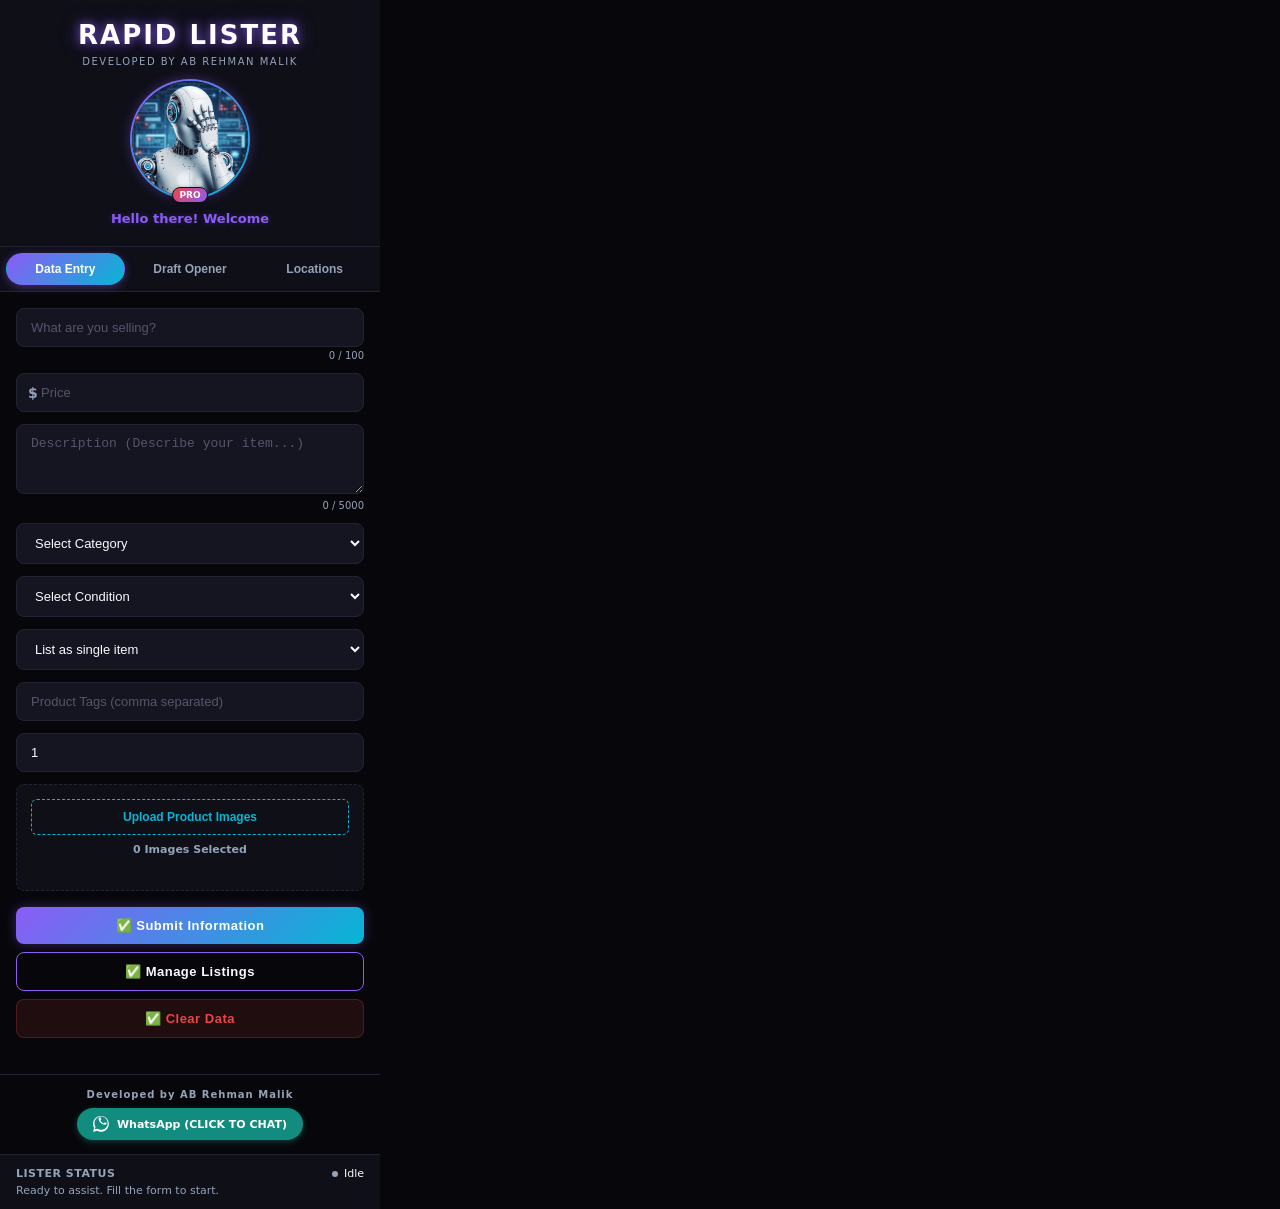
==== popup.html @ 5d10dc33 "Add files via upload" ====
<!DOCTYPE html>
<html>
<head>
  <meta charset="utf-8">
  <title>Lister Pro - FB Marketplace Auto Lister</title>
  <link rel="stylesheet" href="styles.css">
</head>
<body>
  <!-- Brand Header Card -->
  <div class="brand-card">
    <div class="brand-title">RAPID LISTER</div>
    <div class="brand-subtitle">Developed by AB Rehman Malik</div>
    
    <!-- Neon Avatar Badge -->
    <div class="avatar-ring">
      <div class="avatar-inner">
        <img src="avatar.png.webp" alt="Avatar" style="width: 100%; height: 100%; border-radius: 50%; object-fit: cover;">
        <span class="pro-tag">PRO</span>
      </div>
    </div>

    <div class="welcome-msg">Hello there! Welcome</div>
  </div>

  <!-- Tab Navigation -->
  <nav class="tabs-header">
    <button class="tab-btn active" data-tab="tab-enter-data">Data Entry</button>
    <button class="tab-btn" data-tab="tab-open-draft">Draft Opener</button>
    <button class="tab-btn" data-tab="tab-set-location">Locations</button>
  </nav>

  <!-- Tab 1: Enter Listing Data -->
  <div id="tab-enter-data" class="tab-content active">
    <div class="form-group">
      <input type="text" id="title" placeholder="What are you selling?" maxlength="100">
      <span class="char-counter" id="title-counter">0 / 100</span>
    </div>

    <div class="form-group">
      <div class="input-wrapper">
        <span class="prefix">$</span>
        <input type="number" id="price" placeholder="Price" min="0">
      </div>
    </div>

    <div class="form-group">
      <textarea id="description" placeholder="Description (Describe your item...)" maxlength="5000"></textarea>
      <span class="char-counter" id="description-counter">0 / 5000</span>
    </div>

    <div class="form-group">
      <select id="category">
        <option value="" disabled selected>Select Category</option>
        <option value="Vehicles">Vehicles</option>
        <option value="Electronics">Electronics</option>
        <option value="Clothing">Clothing</option>
        <option value="Garden & Outdoor">Garden & Outdoor</option>
        <option value="Toys & Games">Toys & Games</option>
        <option value="Home Goods">Home Goods</option>
        <option value="Musical Instruments">Musical Instruments</option>
        <option value="Office Supplies">Office Supplies</option>
        <option value="Pet Supplies">Pet Supplies</option>
        <option value="Sporting Goods">Sporting Goods</option>
        <option value="Tools">Tools</option>
        <option value="Books/Movies/Music">Books/Movies/Music</option>
        <option value="Furniture">Furniture</option>
        <option value="Baby & Kids">Baby & Kids</option>
        <option value="Health & Beauty">Health & Beauty</option>
        <option value="Free Stuff">Free Stuff</option>
        <option value="Household">Household</option>
        <option value="Auto Parts">Auto Parts</option>
        <option value="General">General</option>
      </select>
    </div>

    <div class="form-group">
      <select id="condition">
        <option value="" disabled selected>Select Condition</option>
        <option value="New">New</option>
        <option value="Used - Like New">Used - Like New</option>
        <option value="Used - Good">Used - Good</option>
        <option value="Used - Fair">Used - Fair</option>
        <option value="For Parts">For Parts</option>
      </select>
    </div>

    <!-- New: Availability Field -->
    <div class="form-group">
      <select id="availability">
        <option value="List as single item" selected>List as single item</option>
        <option value="List as in stock">List as in stock</option>
      </select>
    </div>

    <!-- New: Product Tags -->
    <div class="form-group">
      <input type="text" id="product-tags" placeholder="Product Tags (comma separated)">
    </div>

    <!-- New: Quantity / SKU -->
    <div class="form-group">
      <input type="number" id="quantity" placeholder="Quantity (default 1)" min="1" value="1">
    </div>

    <!-- New: Image Upload System -->
    <div class="image-uploader-area">
      <button class="btn-upload" id="upload-trigger-btn">Upload Product Images</button>
      <input type="file" id="product-images-input" multiple accept="image/*" style="display: none;">
      <div class="image-count-label" id="image-count-label">0 Images Selected</div>
      
      <!-- Preview Thumbnails -->
      <div class="image-preview-grid" id="image-preview-grid"></div>
    </div>

    <div class="action-buttons-container">
      <button class="btn btn-action-primary" id="save-draft-btn">✅ Submit Information</button>
      <button class="btn btn-action-outline" id="start-autofill-btn">✅ Manage Listings</button>
      <button class="btn btn-action-danger" id="clear-all-btn">✅ Clear Data</button>
    </div>
  </div>

  <!-- Tab 2: Draft Opener -->
  <div id="tab-open-draft" class="tab-content">
    <div class="form-group">
      <button class="btn btn-action-primary" id="detect-drafts-btn" style="width: 100%;">🔍 Detect & Open Draft</button>
    </div>
    
    <label class="section-label">Detected Drafts</label>
    <div class="draft-list" id="draft-list-container">
      <div class="no-drafts">No drafts scanned yet. Click "Detect" above.</div>
    </div>

    <div class="form-group" style="margin-top: 20px;">
      <button class="btn btn-action-outline" id="continue-filling-btn" style="width: 100%;">▶️ Continue Autofill</button>
    </div>
  </div>

  <!-- Tab 3: Locations -->
  <div id="tab-set-location" class="tab-content">
    <div class="form-group">
      <label class="section-label" for="location-input">City / ZIP Code</label>
      <input type="text" id="location-input" placeholder="e.g. New York, 10001">
    </div>

    <div class="form-group" style="margin-top: 20px;">
      <button class="btn btn-action-primary" id="apply-location-btn" style="width: 100%;">📍 Apply Location</button>
    </div>
  </div>

  <!-- Footer Info & WhatsApp -->
  <div class="popup-footer">
    <div class="footer-brand">Developed by AB Rehman Malik</div>
    <a href="https://wa.me/923298073541" target="_blank" class="whatsapp-btn">
      <svg viewBox="0 0 24 24" width="16" height="16" fill="currentColor">
        <path d="M.057 24l1.687-6.163c-1.041-1.804-1.588-3.849-1.587-5.946C.003 5.324 5.328 0 11.859 0c3.166.001 6.141 1.233 8.377 3.469 2.235 2.237 3.465 5.212 3.464 8.379-.003 6.535-5.328 11.86-11.859 11.86-2.002-.001-3.973-.51-5.716-1.48L0 24zm6.59-4.846c1.6.95 3.498 1.45 5.432 1.451h.005c5.454 0 9.895-4.442 9.897-9.896.001-2.642-1.025-5.125-2.887-6.988C17.227 1.858 14.746.834 12.102.834h-.01c-5.454 0-9.894 4.44-9.899 9.895-.001 1.996.52 3.942 1.508 5.66l-.999 3.649 3.755-.984zm13.415-8.583c-.302-.15-1.78-.879-2.056-.979-.275-.1-.476-.15-.675.15-.199.299-.773.979-.948 1.179-.175.199-.349.224-.651.075-.3-.15-1.267-.467-2.414-1.49-1.077-.96-1.805-2.146-2.016-2.513-.213-.367-.023-.566.158-.746.162-.162.349-.4.524-.6.175-.2.233-.349.349-.582.116-.233.058-.439-.029-.588-.087-.149-.675-1.628-.925-2.228-.243-.584-.489-.505-.675-.515-.174-.01-.374-.01-.573-.01-.199 0-.524.075-.798.374-.275.299-1.05 1.024-1.05 2.5s1.075 2.9 1.225 3.1c.15.199 2.113 3.227 5.12 4.526.714.31 1.272.496 1.708.635.717.229 1.37.196 1.885.119.574-.086 1.78-.729 2.03-1.433.25-.704.25-1.307.175-1.433-.075-.125-.275-.199-.576-.349z"/>
      </svg>
      WhatsApp (CLICK TO CHAT)
    </a>
  </div>

  <!-- Global Status Indicator Bar -->
  <div class="status-bar">
    <div class="status-header">
      <span class="status-label">Lister Status</span>
      <div class="status-indicator">
        <span class="indicator-dot" id="status-dot"></span>
        <span id="status-text-label">Idle</span>
      </div>
    </div>
    <div class="status-message" id="status-message">Ready to assist. Fill the form to start.</div>
  </div>

  <script src="popup.js"></script>
</body>
</html>
---- styles.css ----
:root {
  --bg-main: #07070b;
  --bg-card: #0f0f18;
  --bg-input: #151522;
  --text-main: #f8fafc;
  --text-muted: #94a3b8;
  
  --neon-violet: #8b5cf6;
  --neon-cyan: #06b6d4;
  --neon-red: #ef4444;
  --border-color: #222235;
  
  --transition: all 0.25s cubic-bezier(0.4, 0, 0.2, 1);
  --shadow-glow: 0 0 12px rgba(139, 92, 246, 0.35);
  --shadow-cyan-glow: 0 0 12px rgba(6, 182, 212, 0.35);
}

* {
  box-sizing: border-box;
  margin: 0;
  padding: 0;
}

body {
  font-family: 'Inter', system-ui, -apple-system, sans-serif;
  background-color: var(--bg-main);
  color: var(--text-main);
  width: 380px;
  min-height: 600px;
  overflow-y: auto;
  font-size: 14px;
}

/* Brand Card */
.brand-card {
  background-color: var(--bg-card);
  padding: 20px;
  text-align: center;
  border-bottom: 1px solid var(--border-color);
  display: flex;
  flex-direction: column;
  align-items: center;
  gap: 12px;
}

.brand-title {
  font-size: 26px;
  font-weight: 900;
  letter-spacing: 2px;
  color: #fff;
  text-shadow: 0 0 10px rgba(139, 92, 246, 0.8), 0 0 20px rgba(139, 92, 246, 0.4);
  animation: float 3.5s ease-in-out infinite;
}

@keyframes float {
  0% { transform: translateY(0); }
  50% { transform: translateY(-5px); }
  100% { transform: translateY(0); }
}

.brand-subtitle {
  font-size: 10px;
  text-transform: uppercase;
  letter-spacing: 1.5px;
  color: var(--text-muted);
  margin-top: -6px;
  animation: float-subtitle 5s ease-in-out infinite;
}

@keyframes float-subtitle {
  0% { transform: translate(0, 0); }
  33% { transform: translate(-2px, 2px); }
  66% { transform: translate(2px, -2px); }
  100% { transform: translate(0, 0); }
}

/* Glowing Profile Avatar */
.avatar-ring {
  width: 120px;
  height: 120px;
  border-radius: 50%;
  background: linear-gradient(135deg, var(--neon-violet), var(--neon-cyan));
  padding: 2px;
  box-shadow: var(--shadow-glow);
  display: flex;
  justify-content: center;
  align-items: center;
  position: relative;
  animation: float-avatar 6s ease-in-out infinite;
}

@keyframes float-avatar {
  0% { transform: translate(0, 0); }
  25% { transform: translate(3px, -4px); }
  50% { transform: translate(-3px, 4px); }
  75% { transform: translate(-2px, -3px); }
  100% { transform: translate(0, 0); }
}

.avatar-inner {
  width: 100%;
  height: 100%;
  border-radius: 50%;
  background-color: var(--bg-card);
  display: flex;
  justify-content: center;
  align-items: center;
  color: var(--text-main);
  overflow: hidden;
}

.pro-tag {
  position: absolute;
  bottom: -4px;
  background: linear-gradient(135deg, var(--neon-red), var(--neon-violet));
  color: #fff;
  font-size: 9px;
  font-weight: 800;
  padding: 2px 6px;
  border-radius: 10px;
  border: 1px solid var(--bg-card);
  box-shadow: 0 2px 4px rgba(0,0,0,0.5);
}

.welcome-msg {
  font-size: 13px;
  color: var(--neon-violet);
  font-weight: 600;
  text-shadow: 0 0 6px rgba(139, 92, 246, 0.3);
}

/* Tab Header / Navigation */
.tabs-header {
  display: flex;
  background-color: var(--bg-card);
  padding: 6px;
  gap: 6px;
  border-bottom: 1px solid var(--border-color);
}

.tab-btn {
  flex: 1;
  padding: 8px 4px;
  background-color: transparent;
  border: 1px solid transparent;
  border-radius: 20px;
  color: var(--text-muted);
  font-size: 12px;
  font-weight: 700;
  cursor: pointer;
  transition: var(--transition);
  text-align: center;
}

.tab-btn:hover {
  color: var(--text-main);
  background-color: rgba(255, 255, 255, 0.03);
}

.tab-btn.active {
  color: #fff;
  background: linear-gradient(135deg, var(--neon-violet), var(--neon-cyan));
  box-shadow: 0 2px 8px rgba(139, 92, 246, 0.4);
}

/* Tab Content */
.tab-content {
  padding: 16px;
  display: none;
}

.tab-content.active {
  display: block;
}

/* Forms */
.form-group {
  margin-bottom: 12px;
  position: relative;
}

.section-label {
  display: block;
  font-size: 11px;
  font-weight: 700;
  color: var(--text-muted);
  text-transform: uppercase;
  margin-bottom: 6px;
  letter-spacing: 0.5px;
}

input[type="text"],
input[type="number"],
textarea,
select {
  width: 100%;
  padding: 11px 14px;
  background-color: var(--bg-input);
  border: 1px solid var(--border-color);
  border-radius: 8px;
  color: var(--text-main);
  font-size: 13px;
  outline: none;
  transition: var(--transition);
}

input[type="text"]::placeholder,
input[type="number"]::placeholder,
textarea::placeholder {
  color: #55556a;
}

input:focus,
textarea:focus,
select:focus {
  border-color: var(--neon-cyan);
  box-shadow: var(--shadow-cyan-glow);
  background-color: #1a1a2b;
}

textarea {
  resize: vertical;
  min-height: 70px;
}

.input-wrapper {
  position: relative;
  display: flex;
  align-items: center;
}

.prefix {
  position: absolute;
  left: 12px;
  color: var(--text-muted);
  font-weight: 700;
}

input[type="number"]#price {
  padding-left: 24px;
}

.char-counter {
  display: block;
  text-align: right;
  font-size: 10px;
  color: var(--text-muted);
  margin-top: 3px;
}

/* Image Uploader Area */
.image-uploader-area {
  border: 1.5px dashed var(--border-color);
  background-color: var(--bg-card);
  border-radius: 8px;
  padding: 14px;
  margin-bottom: 16px;
  text-align: center;
  transition: var(--transition);
}

.image-uploader-area:hover {
  border-color: var(--neon-cyan);
}

.btn-upload {
  width: 100%;
  padding: 10px;
  border-radius: 6px;
  font-weight: 700;
  font-size: 12px;
  background: transparent;
  color: var(--neon-cyan);
  border: 1px dashed var(--neon-cyan);
  cursor: pointer;
  transition: var(--transition);
}

.btn-upload:hover {
  background-color: rgba(6, 182, 212, 0.08);
  box-shadow: var(--shadow-cyan-glow);
}

.image-count-label {
  font-size: 11px;
  color: var(--text-muted);
  margin-top: 8px;
  font-weight: 600;
}

.image-preview-grid {
  display: grid;
  grid-template-columns: repeat(4, 1fr);
  gap: 8px;
  margin-top: 12px;
  max-height: 150px;
  overflow-y: auto;
  padding: 4px;
}

.thumbnail-wrapper {
  position: relative;
  width: 100%;
  padding-top: 100%; /* square ratio */
  border-radius: 6px;
  overflow: hidden;
  border: 1px solid var(--border-color);
}

.thumbnail-img {
  position: absolute;
  top: 0;
  left: 0;
  width: 100%;
  height: 100%;
  object-fit: cover;
}

.btn-delete-img {
  position: absolute;
  top: 2px;
  right: 2px;
  width: 16px;
  height: 16px;
  border-radius: 50%;
  background-color: rgba(239, 68, 68, 0.9);
  color: #fff;
  border: none;
  font-size: 10px;
  font-weight: 900;
  cursor: pointer;
  display: flex;
  justify-content: center;
  align-items: center;
  box-shadow: 0 1px 3px rgba(0,0,0,0.5);
  line-height: 1;
}

/* Action Buttons Container */
.action-buttons-container {
  display: flex;
  flex-direction: column;
  gap: 8px;
  margin-top: 16px;
}

.btn {
  width: 100%;
  padding: 11px;
  border-radius: 8px;
  font-size: 13px;
  font-weight: 700;
  letter-spacing: 0.5px;
  border: none;
  cursor: pointer;
  transition: var(--transition);
  text-align: center;
}

.btn:active {
  transform: scale(0.98);
}

.btn-action-primary {
  background: linear-gradient(135deg, var(--neon-violet), var(--neon-cyan));
  color: #fff;
  box-shadow: var(--shadow-glow);
}

.btn-action-primary:hover {
  box-shadow: var(--shadow-glow), var(--shadow-cyan-glow);
  filter: brightness(1.1);
}

.btn-action-outline {
  background-color: transparent;
  color: var(--text-main);
  border: 1px solid var(--neon-violet);
}

.btn-action-outline:hover {
  background-color: rgba(139, 92, 246, 0.08);
  box-shadow: var(--shadow-glow);
}

.btn-action-danger {
  background-color: rgba(239, 68, 68, 0.1);
  color: var(--neon-red);
  border: 1px solid rgba(239, 68, 68, 0.25);
}

.btn-action-danger:hover {
  background-color: rgba(239, 68, 68, 0.2);
}

/* Tab 2: Draft Opener Items */
.draft-list {
  margin: 10px 0;
  max-height: 150px;
  overflow-y: auto;
  border: 1px solid var(--border-color);
  border-radius: 8px;
  background-color: var(--bg-card);
}

.draft-item {
  display: flex;
  justify-content: space-between;
  align-items: center;
  padding: 10px 12px;
  border-bottom: 1px solid var(--border-color);
}

.draft-item:last-child {
  border-bottom: none;
}

.draft-info {
  display: flex;
  flex-direction: column;
  gap: 2px;
  max-width: 70%;
}

.draft-title {
  font-weight: 600;
  font-size: 13px;
  white-space: nowrap;
  overflow: hidden;
  text-overflow: ellipsis;
}

.draft-meta {
  font-size: 10px;
  color: var(--text-muted);
}

.btn-resume {
  padding: 4px 8px;
  font-size: 11px;
  font-weight: bold;
  border-radius: 4px;
  background: linear-gradient(135deg, var(--neon-violet), var(--neon-cyan));
  color: white;
  border: none;
  cursor: pointer;
}

.no-drafts {
  padding: 16px;
  text-align: center;
  color: var(--text-muted);
  font-style: italic;
}

/* Footer Section */
.popup-footer {
  margin-top: 20px;
  padding: 14px 16px;
  border-top: 1px solid var(--border-color);
  text-align: center;
  display: flex;
  flex-direction: column;
  align-items: center;
  gap: 8px;
}

.footer-brand {
  font-size: 10px;
  font-weight: 700;
  color: var(--text-muted);
  letter-spacing: 1px;
}

.whatsapp-btn {
  display: inline-flex;
  align-items: center;
  gap: 8px;
  padding: 8px 16px;
  background-color: #128c7e;
  color: #fff;
  border-radius: 20px;
  text-decoration: none;
  font-size: 11px;
  font-weight: 700;
  transition: var(--transition);
  box-shadow: 0 2px 6px rgba(18, 140, 126, 0.4);
}

.whatsapp-btn:hover {
  background-color: #075e54;
  box-shadow: 0 4px 10px rgba(18, 140, 126, 0.6);
}

/* Global Status Indicator Bar */
.status-bar {
  padding: 12px 16px;
  background-color: var(--bg-card);
  border-top: 1px solid var(--border-color);
  font-size: 11px;
}

.status-header {
  display: flex;
  align-items: center;
  justify-content: space-between;
  margin-bottom: 4px;
}

.status-label {
  font-weight: 700;
  color: var(--text-muted);
  text-transform: uppercase;
  letter-spacing: 0.5px;
}

.status-indicator {
  display: flex;
  align-items: center;
  gap: 6px;
}

.indicator-dot {
  width: 6px;
  height: 6px;
  border-radius: 50%;
  background-color: var(--text-muted);
  display: inline-block;
}

.indicator-dot.running {
  background-color: var(--neon-cyan);
  animation: pulse 1.5s infinite ease-in-out;
}

.indicator-dot.success {
  background-color: var(--neon-cyan);
  box-shadow: 0 0 6px var(--neon-cyan);
}

.indicator-dot.error {
  background-color: var(--neon-red);
  box-shadow: 0 0 6px var(--neon-red);
}

.status-message {
  color: var(--text-muted);
  word-break: break-word;
}

@keyframes pulse {
  0% { transform: scale(0.9); opacity: 0.5; }
  50% { transform: scale(1.2); opacity: 1; }
  100% { transform: scale(0.9); opacity: 0.5; }
}

/* Custom Scrollbars */
::-webkit-scrollbar {
  width: 4px;
}
::-webkit-scrollbar-track {
  background: var(--bg-main);
}
::-webkit-scrollbar-thumb {
  background: var(--border-color);
  border-radius: 2px;
}
::-webkit-scrollbar-thumb:hover {
  background: var(--text-muted);
}
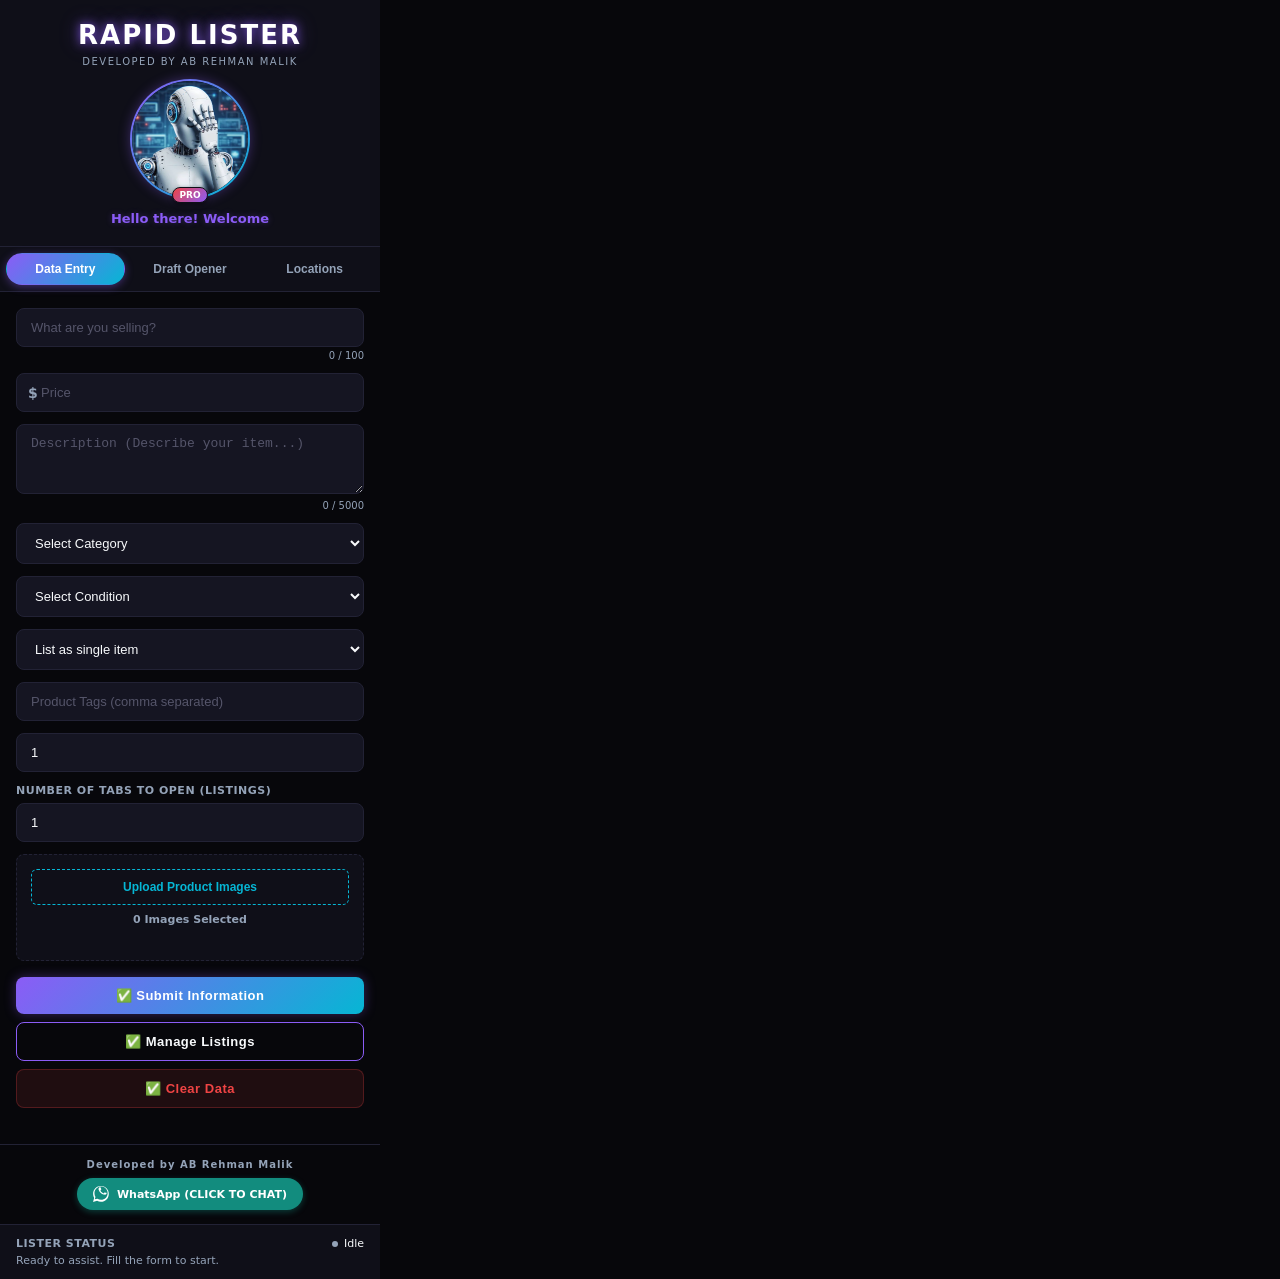
==== commit 33fb2d23: "Add files via upload" ====
--- a/popup.html
+++ b/popup.html
@@ -102,6 +102,12 @@
       <input type="number" id="quantity" placeholder="Quantity (default 1)" min="1" value="1">
     </div>
 
+    <!-- New: Number of Tabs to Open/List -->
+    <div class="form-group">
+      <label class="section-label" for="tabs-to-open">Number of Tabs to Open (Listings)</label>
+      <input type="number" id="tabs-to-open" placeholder="How many tabs to list? (e.g. 5)" min="1" value="1">
+    </div>
+
     <!-- New: Image Upload System -->
     <div class="image-uploader-area">
       <button class="btn-upload" id="upload-trigger-btn">Upload Product Images</button>
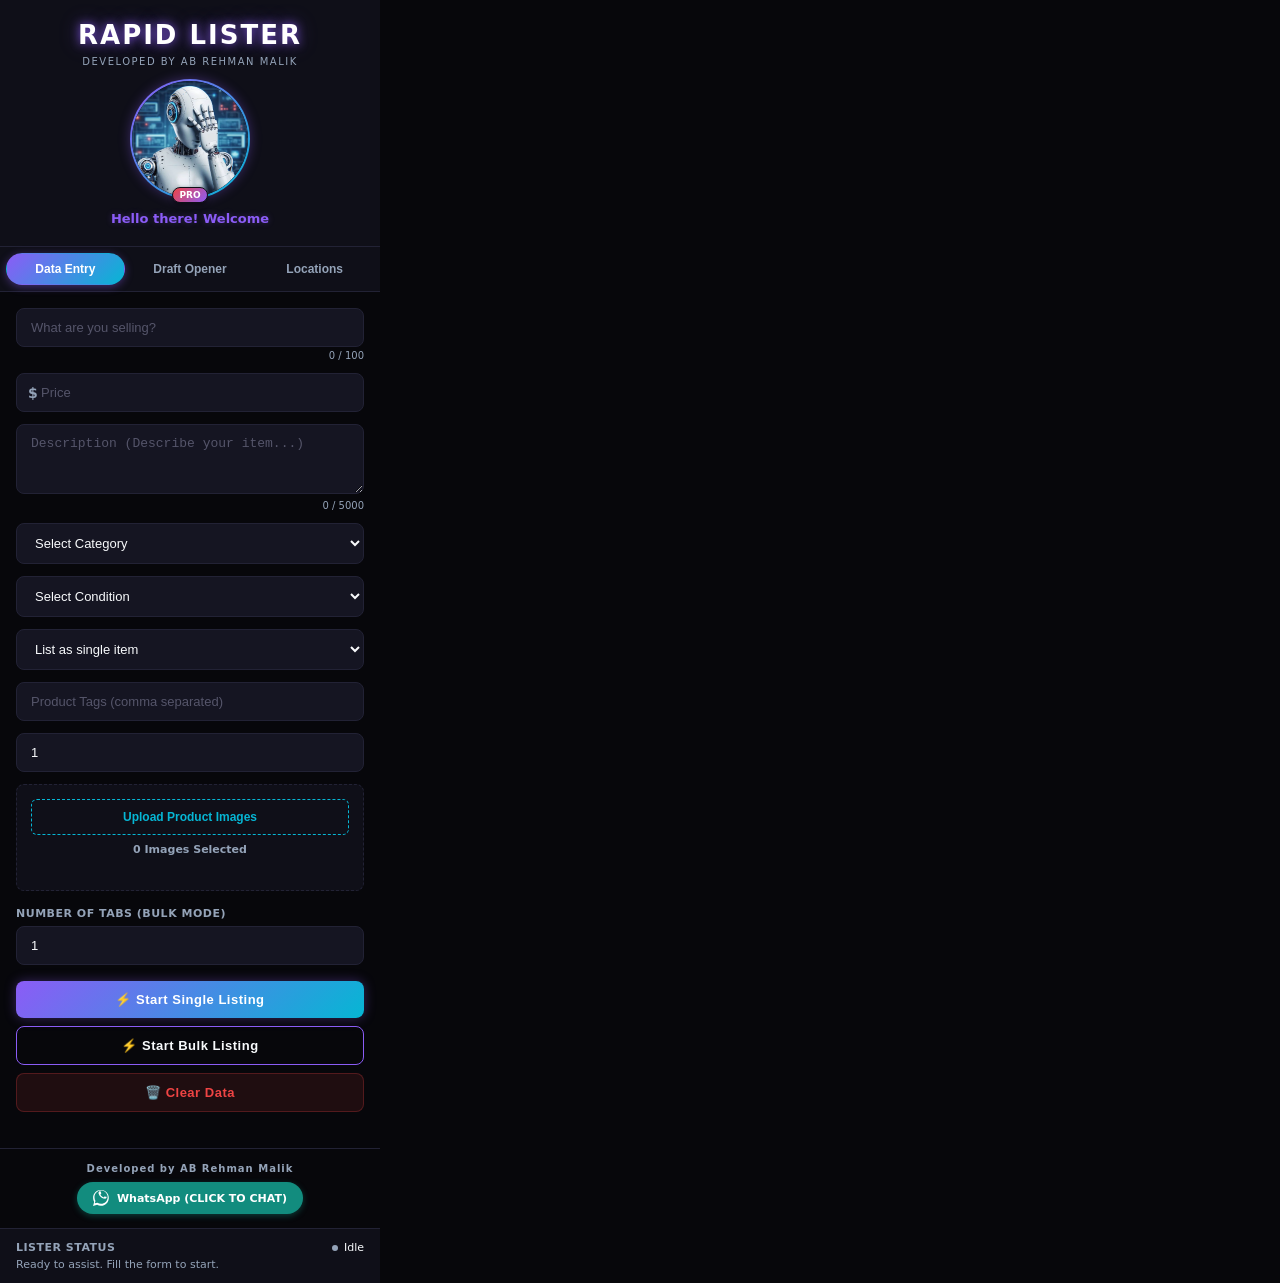
==== commit 5417b198: "Add files via upload" ====
--- a/popup.html
+++ b/popup.html
@@ -102,13 +102,7 @@
       <input type="number" id="quantity" placeholder="Quantity (default 1)" min="1" value="1">
     </div>
 
-    <!-- New: Number of Tabs to Open/List -->
-    <div class="form-group">
-      <label class="section-label" for="tabs-to-open">Number of Tabs to Open (Listings)</label>
-      <input type="number" id="tabs-to-open" placeholder="How many tabs to list? (e.g. 5)" min="1" value="1">
-    </div>
-
-    <!-- New: Image Upload System -->
+    <!-- Image Upload System -->
     <div class="image-uploader-area">
       <button class="btn-upload" id="upload-trigger-btn">Upload Product Images</button>
       <input type="file" id="product-images-input" multiple accept="image/*" style="display: none;">
@@ -118,10 +112,27 @@
       <div class="image-preview-grid" id="image-preview-grid"></div>
     </div>
 
+    <!-- Number of Tabs to Open/List -->
+    <div class="form-group">
+      <label class="section-label" for="tabs-to-open">Number of Tabs (Bulk Mode)</label>
+      <input type="number" id="tabs-to-open" placeholder="How many tabs to list? (e.g. 10)" min="1" value="1">
+    </div>
+
+    <!-- Real-time Progress Bar -->
+    <div class="progress-container" id="bulk-progress-container" style="display: none; margin-bottom: 15px;">
+      <div class="progress-header">
+        <span class="progress-title">Bulk Listing Progress</span>
+        <span class="progress-val" id="bulk-progress-val">0/0</span>
+      </div>
+      <div class="progress-bar-bg">
+        <div class="progress-bar-fill" id="bulk-progress-fill" style="width: 0%;"></div>
+      </div>
+    </div>
+
     <div class="action-buttons-container">
-      <button class="btn btn-action-primary" id="save-draft-btn">✅ Submit Information</button>
-      <button class="btn btn-action-outline" id="start-autofill-btn">✅ Manage Listings</button>
-      <button class="btn btn-action-danger" id="clear-all-btn">✅ Clear Data</button>
+      <button class="btn btn-action-primary" id="start-autofill-btn">⚡ Start Single Listing</button>
+      <button class="btn btn-action-outline" id="start-bulk-btn">⚡ Start Bulk Listing</button>
+      <button class="btn btn-action-danger" id="clear-all-btn">🗑️ Clear Data</button>
     </div>
   </div>
 
--- a/styles.css
+++ b/styles.css
@@ -568,3 +568,44 @@
 ::-webkit-scrollbar-thumb:hover {
   background: var(--text-muted);
 }
+
+/* Progress Bar Styles */
+.progress-container {
+  background: var(--bg-card);
+  border: 1px solid var(--border-color);
+  border-radius: 8px;
+  padding: 12px;
+}
+.progress-header {
+  display: flex;
+  justify-content: space-between;
+  align-items: center;
+  margin-bottom: 8px;
+}
+.progress-title {
+  font-size: 11px;
+  font-weight: 700;
+  color: var(--text-muted);
+  text-transform: uppercase;
+}
+.progress-val {
+  font-size: 11px;
+  font-weight: 700;
+  color: var(--neon-cyan);
+}
+.progress-bar-bg {
+  width: 100%;
+  height: 8px;
+  background-color: var(--bg-input);
+  border-radius: 4px;
+  overflow: hidden;
+  border: 1px solid rgba(255, 255, 255, 0.03);
+}
+.progress-bar-fill {
+  height: 100%;
+  width: 0%;
+  background: linear-gradient(95deg, var(--neon-violet), var(--neon-cyan));
+  box-shadow: 0 0 8px var(--neon-cyan);
+  transition: width 0.4s ease;
+}
+
